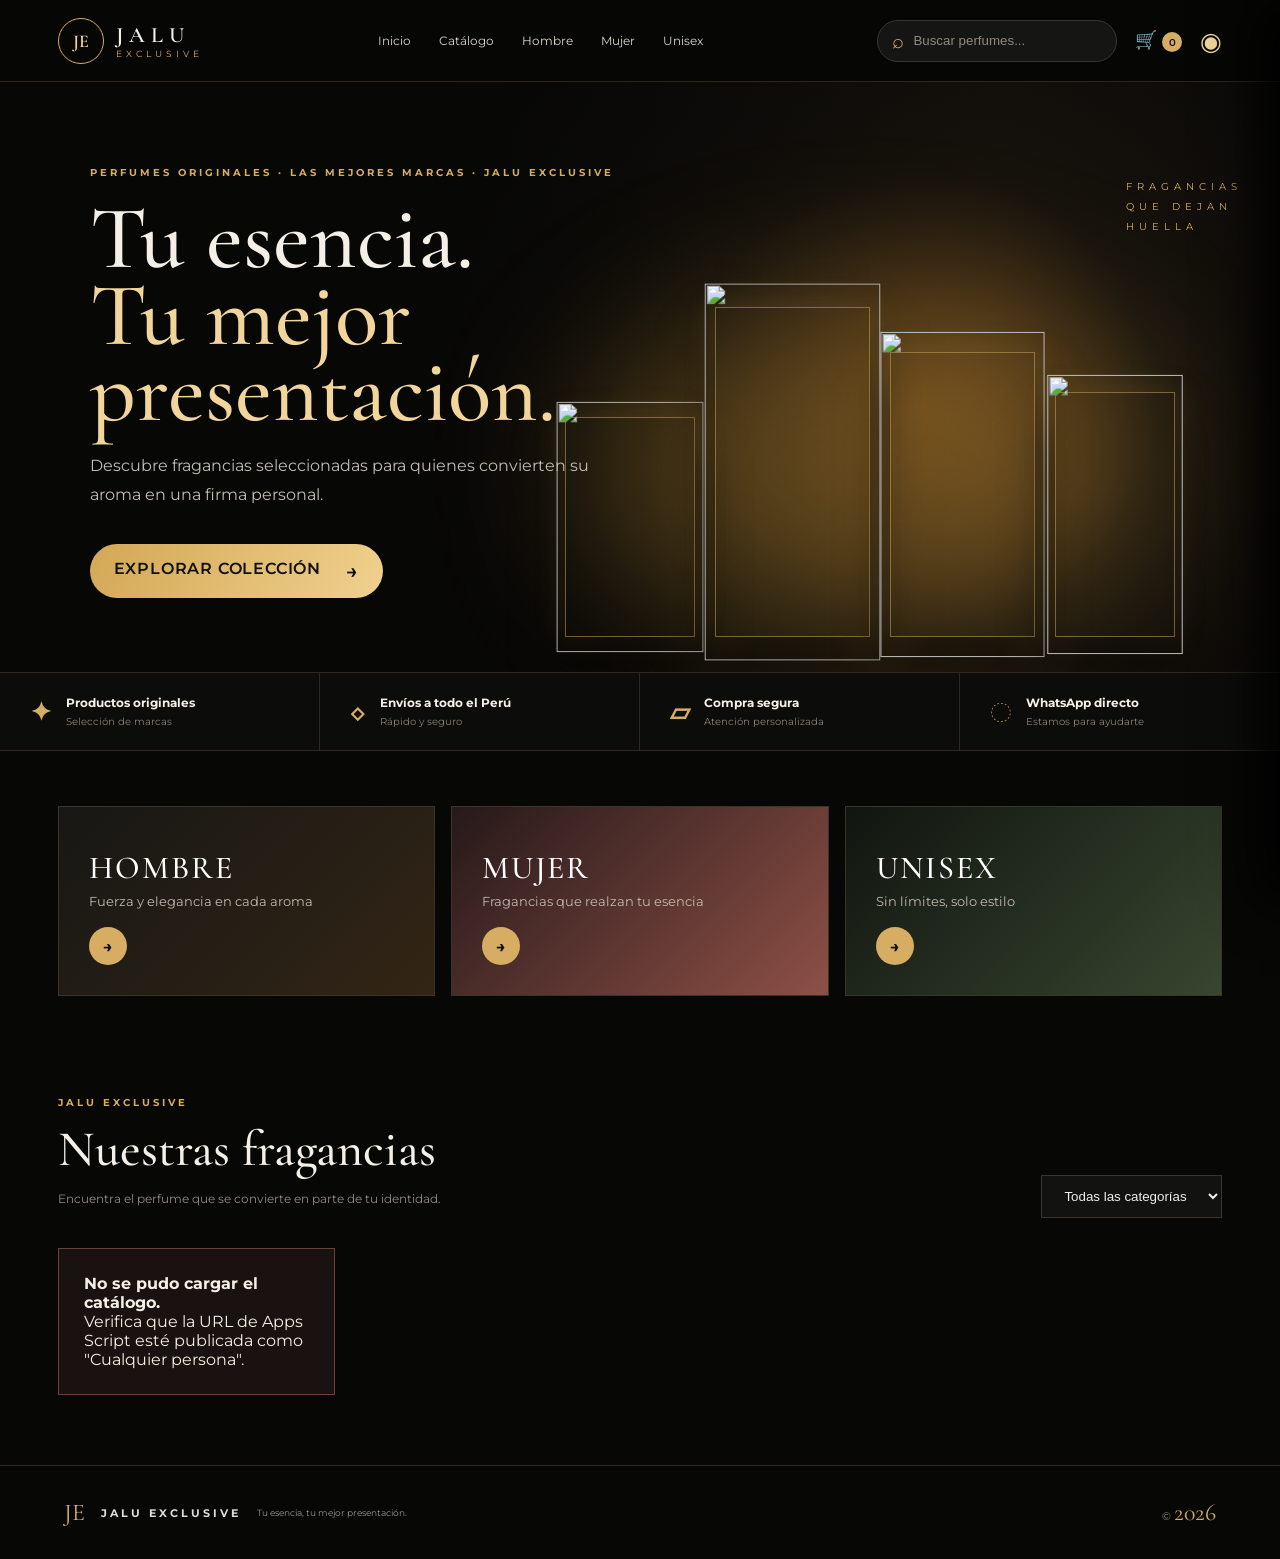
==== index.html @ 0804295c "Update index.html" ====
<!doctype html>
<html lang="es">
<head>
<meta charset="utf-8">
<meta name="viewport" content="width=device-width,initial-scale=1">
<title>Jalu Exclusive | Perfumería de lujo</title>
<meta name="description" content="Jalu Exclusive — perfumes que dejan huella.">
<link rel="stylesheet" href="styles.css">
</head>
<body>
<header class="header">
  <a class="brand" href="#inicio" aria-label="Jalu Exclusive">
    <span class="brand-mark">JE</span>
    <span><strong>JALU</strong><small>EXCLUSIVE</small></span>
  </a>
  <nav class="main-nav">
    <a href="#inicio">Inicio</a><a href="#catalogo">Catálogo</a><a href="#catalogo" data-category="Hombre">Hombre</a><a href="#catalogo" data-category="Mujer">Mujer</a><a href="#catalogo" data-category="Unisex">Unisex</a>
  </nav>
  <div class="header-actions"><label class="search"><span>⌕</span><input id="search" placeholder="Buscar perfumes..."></label><button id="cartBtn" class="cart-btn" aria-label="Abrir carrito">🛒 <span id="cartCount">0</span></button><a class="wa-top" href="https://wa.me/51981483744" target="_blank" rel="noopener" aria-label="WhatsApp">◉</a></div>
</header>
<main>
<section id="inicio" class="hero">
  <div class="hero-content"><p class="eyebrow">PERFUMES ORIGINALES · LAS MEJORES MARCAS · JALU EXCLUSIVE</p><h1>Tu esencia.<br><em>Tu mejor presentación.</em></h1><p>Descubre fragancias seleccionadas para quienes convierten su aroma en una firma personal.</p><a class="primary hero-btn" href="#catalogo">EXPLORAR COLECCIÓN <span>→</span></a></div>
 <div class="hero-bottles" aria-hidden="true">
  <div class="glow"></div>

  <div class="hero-bottle b1">
   <img src="https://drive.google.com/thumbnail?id=1tSJeYd9FZPKiZ7Y44vAEthl3GRwGJTpJ&sz=w1000" alt="">
  </div>

  <div class="hero-bottle b2">
   <img src="https://drive.google.com/thumbnail?id=1YDrZAazwnHYqJnpmlpkjZ3Gcb2_zN5by&sz=w1000" alt="">
  </div>

  <div class="hero-bottle b3">
   <img src="https://drive.google.com/thumbnail?id=15f9h5Xqjk-yhcuMRAlB5hpNCkE5aC49f&sz=w1000" alt="">
  </div>

  <div class="hero-bottle b4">
    <img src="https://drive.google.com/thumbnail?id=1VBZ7KheGsF1vGP9e9KuFAAhuQA8utKuB&sz=w1000" alt="">
  </div>
</div>
  <div class="hero-note">FRAGANCIAS<br>QUE DEJAN<br>HUELLA</div>
</section>
<section class="trust"><div><strong>✦</strong><span><b>Productos originales</b><small>Selección de marcas</small></span></div><div><strong>◇</strong><span><b>Envíos a todo el Perú</b><small>Rápido y seguro</small></span></div><div><strong>▱</strong><span><b>Compra segura</b><small>Atención personalizada</small></span></div><div><strong>◌</strong><span><b>WhatsApp directo</b><small>Estamos para ayudarte</small></span></div></section>
<section class="categories"><a href="#catalogo" data-category="Hombre" class="cat cat-men"><span>HOMBRE</span><small>Fuerza y elegancia en cada aroma</small><b>→</b></a><a href="#catalogo" data-category="Mujer" class="cat cat-women"><span>MUJER</span><small>Fragancias que realzan tu esencia</small><b>→</b></a><a href="#catalogo" data-category="Unisex" class="cat cat-unisex"><span>UNISEX</span><small>Sin límites, solo estilo</small><b>→</b></a></section>
<section id="catalogo" class="catalog"><div class="section-head"><div><p class="eyebrow">JALU EXCLUSIVE</p><h2>Nuestras fragancias</h2><p>Encuentra el perfume que se convierte en parte de tu identidad.</p></div><div class="filters"><select id="category"><option value="">Todas las categorías</option><option>Hombre</option><option>Mujer</option><option>Unisex</option></select></div></div><div id="products" class="products"><p>Cargando productos...</p></div></section>
</main>
<aside id="cart" class="drawer"><div class="drawer-head"><div><p class="eyebrow">JALU EXCLUSIVE</p><h2>Tu selección</h2></div><button id="closeCart">✕</button></div><div id="cartItems"></div><div class="cart-bottom"><div class="total"><span>Total</span><strong id="cartTotal">S/ 0.00</strong></div><button id="continue" class="primary full">Continuar con el pedido</button><button id="keepShopping" class="secondary full">Seguir comprando</button></div></aside><div id="overlay" class="overlay"></div>
<div id="checkoutModal" class="modal"><div class="modal-card"><button id="closeModal" class="modal-close">✕</button><p class="eyebrow">CHECKOUT PRIVADO</p><h2>Completa tu pedido</h2><p class="modal-intro">Déjanos tus datos y coordinaremos contigo por WhatsApp.</p><form id="orderForm"><input id="customerName" required placeholder="Nombre completo"><input id="customerPhone" required placeholder="Teléfono / WhatsApp"><input id="customerDistrict" required placeholder="Distrito"><input id="customerAddress" placeholder="Dirección de entrega"><select id="payment"><option>Por confirmar</option><option>Yape</option><option>Plin</option><option>Transferencia</option><option>Contra entrega</option></select><textarea id="notes" placeholder="Observaciones"></textarea><div class="contact-options"><button type="button" class="wa" data-wa="1">WhatsApp 1</button><button type="button" class="wa" data-wa="2">WhatsApp 2</button><button type="submit" class="form-send">Registrar pedido</button></div><p id="formMsg" class="hint"></p></form></div></div>
<footer><span>JE</span><b>JALU EXCLUSIVE</b><small>Tu esencia, tu mejor presentación.</small><span>© <span id="year"></span></span></footer>
<script src="config.js"></script><script src="app.js"></script>
</body></html>
---- styles.css ----
@import url('https://fonts.googleapis.com/css2?family=Cormorant+Garamond:wght@400;500;600;700&family=Montserrat:wght@400;500;600;700&display=swap');
:root{--black:#070706;--black2:#10100e;--gold:#d6ad62;--gold2:#f1d59a;--cream:#f5f0e7;--muted:#aaa49a;--line:#292721;--green:#25d366}*{box-sizing:border-box}html{scroll-behavior:smooth}body{margin:0;background:var(--black);color:var(--cream);font-family:Montserrat,Arial,sans-serif}.header{height:82px;padding:0 4.5%;display:flex;align-items:center;justify-content:space-between;border-bottom:1px solid #2a251d;position:sticky;top:0;background:rgba(7,7,6,.94);backdrop-filter:blur(14px);z-index:50}.brand{display:flex;align-items:center;gap:12px;color:var(--cream);text-decoration:none}.brand-mark{width:46px;height:46px;border:1px solid var(--gold);border-radius:50%;display:grid;place-items:center;color:var(--gold2);font:600 18px 'Cormorant Garamond',serif}.brand strong{display:block;letter-spacing:6px;font:600 22px 'Cormorant Garamond',serif}.brand small{display:block;letter-spacing:4px;color:var(--gold);font-size:9px;text-align:center}.main-nav{display:flex;gap:28px}.main-nav a{color:#ddd6cb;text-decoration:none;font-size:12px}.main-nav a:hover{color:var(--gold2)}.header-actions{display:flex;align-items:center;gap:12px}.search{display:flex;align-items:center;gap:7px;width:240px;border:1px solid #39352f;border-radius:25px;padding:8px 14px;background:#151513}.search span{font-size:20px;color:var(--gold)}.search input{background:none;border:0;outline:0;color:#fff;width:100%}.search input::placeholder{color:#8d8981}.cart-btn,.primary,.secondary,.add,.contact-options button{border:0;cursor:pointer;font-family:inherit;font-weight:600}.cart-btn{background:transparent;color:var(--cream);font-size:18px}.cart-btn span{display:inline-grid;place-items:center;background:var(--gold);color:#111;border-radius:50%;min-width:20px;height:20px;font-size:10px}.wa-top{color:var(--gold2);font-size:25px;text-decoration:none}.hero{min-height:590px;position:relative;overflow:hidden;display:flex;align-items:center;padding:70px 7%;background:radial-gradient(circle at 72% 55%,#5a3b18 0,#17130d 24%,#070706 58%)}.hero:after{content:"";position:absolute;inset:0;background:linear-gradient(90deg,rgba(7,7,6,.98) 0%,rgba(7,7,6,.76) 42%,rgba(7,7,6,.05) 78%);pointer-events:none}.hero-content{position:relative;z-index:3;max-width:560px}.eyebrow{font-size:10px;letter-spacing:3px;color:var(--gold);font-weight:700}.hero h1{font:500 clamp(54px,7vw,92px)/.85 'Cormorant Garamond',serif;margin:22px 0}.hero h1 em{color:var(--gold2);font-style:normal}.hero-content>p:not(.eyebrow){color:#c4beb4;line-height:1.8;max-width:500px}.primary{background:linear-gradient(120deg,#d3a755,#f0d18e);color:#111;padding:15px 24px;border-radius:28px;display:inline-flex;gap:25px;text-decoration:none;letter-spacing:.8px}.hero-btn{margin-top:18px}.hero-btn span{font-size:20px}.hero-bottles{position:absolute;z-index:2;right:4%;bottom:35px;width:56%;height:82%;display:flex;align-items:flex-end;justify-content:center;gap:20px}.glow{position:absolute;width:80%;height:70%;background:#d19b3a55;filter:blur(75px);border-radius:50%}.hero-bottle{position:relative;display:flex;flex-direction:column;align-items:center;justify-content:center;color:#e9d7ae;text-align:center;border:1px solid #c8a35b88;box-shadow:0 30px 50px #0009,0 0 30px #d6ad6230}.hero-bottle i{position:absolute;top:-35px;width:30px;height:40px;border:1px solid #b99b65;background:#090909}.hero-bottle b{font:600 18px 'Cormorant Garamond',serif;letter-spacing:1px}.hero-bottle small{margin-top:8px}
.b1{
  width:130px;
  height:220px;
}

.b2{
  width:155px;
  height:330px;
}

.b3{
  width:145px;
  height:285px;
}

.b4{
  width:120px;
  height:245px;
}.hero-note{position:absolute;right:3%;top:95px;z-index:3;color:var(--gold);letter-spacing:5px;font-size:10px;line-height:2}.trust{display:grid;grid-template-columns:repeat(4,1fr);border-top:1px solid #2c271f;border-bottom:1px solid #2c271f;background:#0c0c0a}.trust>div{padding:22px 30px;display:flex;gap:14px;align-items:center;border-right:1px solid #2c271f}.trust>div:last-child{border-right:0}.trust strong{color:var(--gold);font-size:26px}.trust b,.trust small{display:block}.trust b{font-size:12px}.trust small{font-size:10px;color:#888278;margin-top:5px}.categories{padding:55px 4.5% 20px;display:grid;grid-template-columns:repeat(3,1fr);gap:16px}.cat{min-height:190px;padding:30px;text-decoration:none;color:#fff;border:1px solid #3a342a;display:flex;flex-direction:column;justify-content:end;position:relative;overflow:hidden}.cat:before{content:"";position:absolute;inset:0;background:linear-gradient(135deg,#171715,#332515)}.cat>*{position:relative}.cat span{font:500 32px 'Cormorant Garamond',serif;letter-spacing:2px}.cat small{max-width:250px;color:#c1b9ad;margin:6px 0 18px}.cat b{width:38px;height:38px;border-radius:50%;display:grid;place-items:center;background:var(--gold);color:#111}.cat-women:before{background:linear-gradient(135deg,#26191a,#8d5046)}.cat-unisex:before{background:linear-gradient(135deg,#111510,#38452f)}.catalog{padding:70px 4.5%}.section-head{display:flex;justify-content:space-between;align-items:end;margin-bottom:30px}.section-head h2{font:500 50px 'Cormorant Garamond',serif;margin:7px 0}.section-head p:not(.eyebrow){color:#918b82;font-size:12px}.filters select{background:#121210;color:#eee;border:1px solid #3a352c;padding:12px 18px}.products{display:grid;grid-template-columns:repeat(4,1fr);gap:18px}.product{background:#10100e;border:1px solid #302b23;transition:.25s;overflow:hidden}.product:hover{transform:translateY(-5px);border-color:#8f6d38}.product-img{height:310px;display:grid;place-items:center;overflow:hidden;background:radial-gradient(circle,#3a2a17,#151513 55%,#0c0c0a)}.product-img img{width:100%;height:100%;object-fit:contain;display:block}}.bottle{width:100px;height:175px;border-radius:12px 12px 22px 22px;background:linear-gradient(90deg,#101820,#26445b,#101820);box-shadow:0 25px 35px #000}.bottle span{color:#d6ad62;margin:auto;display:block;text-align:center;padding-top:75px;font-family:'Cormorant Garamond'}.product-info{padding:20px}.product-info small{color:var(--gold);letter-spacing:1px}.product-info h3{font:500 26px 'Cormorant Garamond',serif;margin:8px 0}.product-info p{font-size:11px;color:#88837b;min-height:32px;line-height:1.5}.price{font-size:18px;font-weight:700;margin:15px 0}.stock{font-size:10px;color:#8d887f;margin-bottom:12px}.add{width:100%;padding:13px;background:transparent;border:1px solid #78603a;color:var(--gold2);text-transform:uppercase;letter-spacing:1px}.add:hover{background:var(--gold);color:#111}.add:disabled{opacity:.4}.drawer{position:fixed;right:-440px;top:0;width:min(440px,100%);height:100vh;background:#0e0e0c;z-index:60;transition:.3s;box-shadow:-20px 0 50px #000;display:flex;flex-direction:column;border-left:1px solid #3a3020}.drawer.open{right:0}.drawer-head{padding:28px;border-bottom:1px solid #2d2821;display:flex;justify-content:space-between}.drawer-head h2{font:500 34px 'Cormorant Garamond',serif;margin:0}.drawer-head button,.modal-close{border:0;background:none;color:#ddd;cursor:pointer;font-size:20px}.cart-row{padding:18px 22px;border-bottom:1px solid #26231e;display:flex;justify-content:space-between}.cart-row h4{font:500 20px 'Cormorant Garamond',serif;margin:0}.cart-row small,.empty,.hint{color:#8d887f}.qty{display:flex;gap:7px;align-items:center}.qty button{border:1px solid #40382d;background:#171612;color:#ddd;width:28px;height:28px}.remove{border:0;background:none;color:#c08073;cursor:pointer}.cart-bottom{margin-top:auto;padding:22px;border-top:1px solid #2d2821}.total{display:flex;justify-content:space-between;font-size:19px}.full{width:100%;margin-top:9px;text-align:center}.secondary{padding:13px;background:#1a1916;color:#ddd;border:1px solid #39342c}.overlay{display:none;position:fixed;inset:0;background:#000b;z-index:55}.overlay.show{display:block}.modal{display:none;position:fixed;inset:0;background:#000c;z-index:80;place-items:center;padding:20px}.modal.show{display:grid}.modal-card{background:#11110f;border:1px solid #54432b;padding:34px;width:min(570px,100%);position:relative}.modal-card h2{font:500 38px 'Cormorant Garamond',serif;margin:8px 0}.modal-intro{color:#8f8980;font-size:12px}.modal-card form{display:grid;gap:10px}.modal-card input,.modal-card select,.modal-card textarea{padding:13px;background:#181714;border:1px solid #39342c;color:#eee;font:inherit}.modal-card textarea{min-height:90px}.contact-options{display:grid;grid-template-columns:1fr 1fr 1.3fr;gap:7px}.contact-options button{padding:12px}.wa{background:var(--green);color:#fff}.form-send{background:var(--gold);color:#111}.modal-close{position:absolute;right:15px;top:15px}.error-box{padding:25px;border:1px solid #6a4138;background:#191210}footer{padding:32px 5%;border-top:1px solid #2d2821;display:flex;align-items:center;gap:16px;color:#9a948a;font-size:11px}footer span:first-child{color:var(--gold);font-family:'Cormorant Garamond';font-size:24px}footer b{color:#ddd;letter-spacing:3px}footer small{margin-right:auto}@media(max-width:1050px){.main-nav{display:none}.products{grid-template-columns:repeat(2,1fr)}.hero-bottles{opacity:.65;width:70%}.trust{grid-template-columns:repeat(2,1fr)}}@media(max-width:650px){.header{height:auto;min-height:74px;gap:8px}.search{display:none}.hero{min-height:620px;padding:50px 7%}.hero-bottles{right:-30%;width:85%;opacity:.35}.hero-note{display:none}.hero h1{font-size:60px}.categories,.products{grid-template-columns:1fr}.trust{grid-template-columns:1fr}.trust>div{border-right:0;border-bottom:1px solid #2c271f}.section-head{display:block}.filters{margin-top:18px}.contact-options{grid-template-columns:1fr}.brand strong{font-size:18px}.brand-mark{width:40px;height:40px}}
.hero-bottle img{
  width:100%;
  height:100%;
  object-fit:contain;
  display:block;
  position:absolute;
  inset:0;
  transform:scale(1.15);
}
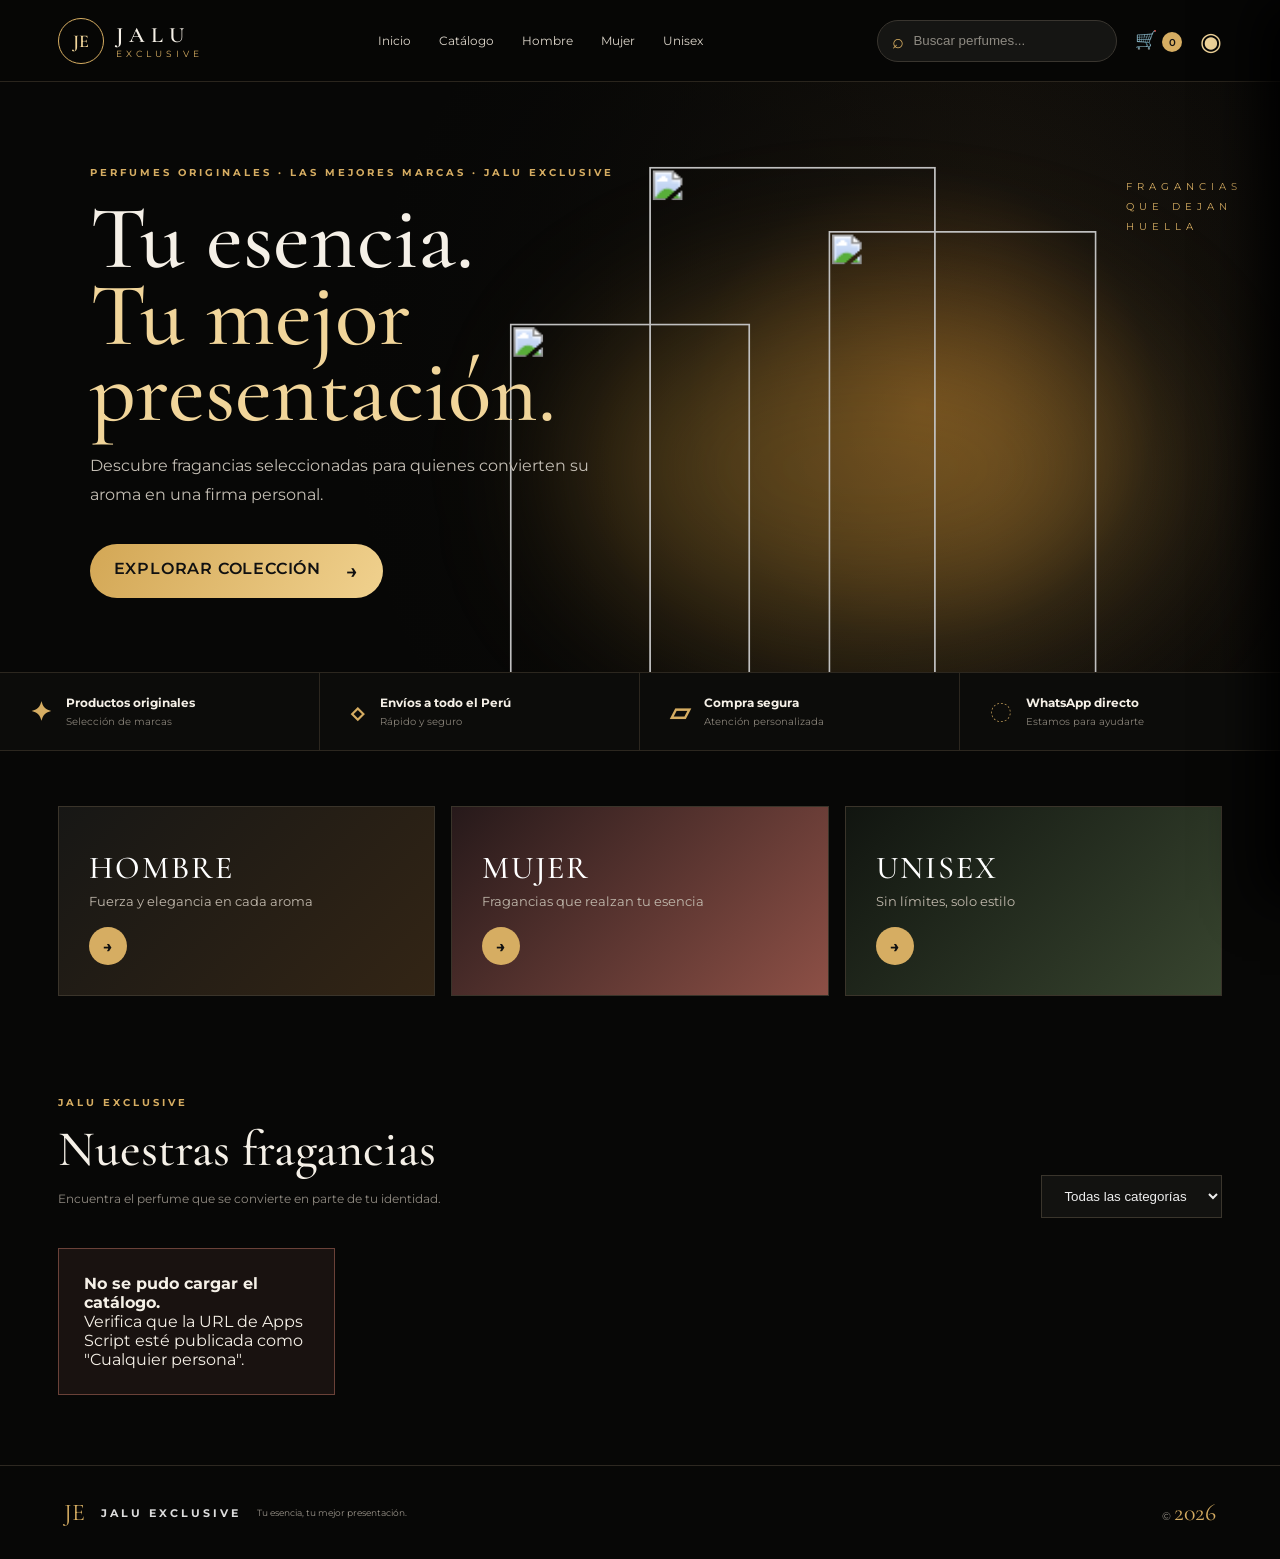
==== commit aafa5309: "Update index.html" ====
--- a/index.html
+++ b/index.html
@@ -29,15 +29,15 @@
   </div>
 
   <div class="hero-bottle b2">
-   <img src="https://drive.google.com/thumbnail?id=1YDrZAazwnHYqJnpmlpkjZ3Gcb2_zN5by&sz=w1000" alt="">
+   <img src="https://drive.google.com/thumbnail?id=13yS6WZ0_Nup6oVd8WEtryvhLK6bWvO9I&sz=w1000" alt="">
   </div>
 
   <div class="hero-bottle b3">
-   <img src="https://drive.google.com/thumbnail?id=15f9h5Xqjk-yhcuMRAlB5hpNCkE5aC49f&sz=w1000" alt="">
+   <img src="https://drive.google.com/thumbnail?id=1abdTwsBV-q3EWAarokaBhKvQ8tx7X6ge&sz=w1000" alt="">
   </div>
 
   <div class="hero-bottle b4">
-    <img src="https://drive.google.com/thumbnail?id=1VBZ7KheGsF1vGP9e9KuFAAhuQA8utKuB&sz=w1000" alt="">
+    
   </div>
 </div>
   <div class="hero-note">FRAGANCIAS<br>QUE DEJAN<br>HUELLA</div>
--- a/styles.css
+++ b/styles.css
@@ -1,5 +1,5 @@
 @import url('https://fonts.googleapis.com/css2?family=Cormorant+Garamond:wght@400;500;600;700&family=Montserrat:wght@400;500;600;700&display=swap');
-:root{--black:#070706;--black2:#10100e;--gold:#d6ad62;--gold2:#f1d59a;--cream:#f5f0e7;--muted:#aaa49a;--line:#292721;--green:#25d366}*{box-sizing:border-box}html{scroll-behavior:smooth}body{margin:0;background:var(--black);color:var(--cream);font-family:Montserrat,Arial,sans-serif}.header{height:82px;padding:0 4.5%;display:flex;align-items:center;justify-content:space-between;border-bottom:1px solid #2a251d;position:sticky;top:0;background:rgba(7,7,6,.94);backdrop-filter:blur(14px);z-index:50}.brand{display:flex;align-items:center;gap:12px;color:var(--cream);text-decoration:none}.brand-mark{width:46px;height:46px;border:1px solid var(--gold);border-radius:50%;display:grid;place-items:center;color:var(--gold2);font:600 18px 'Cormorant Garamond',serif}.brand strong{display:block;letter-spacing:6px;font:600 22px 'Cormorant Garamond',serif}.brand small{display:block;letter-spacing:4px;color:var(--gold);font-size:9px;text-align:center}.main-nav{display:flex;gap:28px}.main-nav a{color:#ddd6cb;text-decoration:none;font-size:12px}.main-nav a:hover{color:var(--gold2)}.header-actions{display:flex;align-items:center;gap:12px}.search{display:flex;align-items:center;gap:7px;width:240px;border:1px solid #39352f;border-radius:25px;padding:8px 14px;background:#151513}.search span{font-size:20px;color:var(--gold)}.search input{background:none;border:0;outline:0;color:#fff;width:100%}.search input::placeholder{color:#8d8981}.cart-btn,.primary,.secondary,.add,.contact-options button{border:0;cursor:pointer;font-family:inherit;font-weight:600}.cart-btn{background:transparent;color:var(--cream);font-size:18px}.cart-btn span{display:inline-grid;place-items:center;background:var(--gold);color:#111;border-radius:50%;min-width:20px;height:20px;font-size:10px}.wa-top{color:var(--gold2);font-size:25px;text-decoration:none}.hero{min-height:590px;position:relative;overflow:hidden;display:flex;align-items:center;padding:70px 7%;background:radial-gradient(circle at 72% 55%,#5a3b18 0,#17130d 24%,#070706 58%)}.hero:after{content:"";position:absolute;inset:0;background:linear-gradient(90deg,rgba(7,7,6,.98) 0%,rgba(7,7,6,.76) 42%,rgba(7,7,6,.05) 78%);pointer-events:none}.hero-content{position:relative;z-index:3;max-width:560px}.eyebrow{font-size:10px;letter-spacing:3px;color:var(--gold);font-weight:700}.hero h1{font:500 clamp(54px,7vw,92px)/.85 'Cormorant Garamond',serif;margin:22px 0}.hero h1 em{color:var(--gold2);font-style:normal}.hero-content>p:not(.eyebrow){color:#c4beb4;line-height:1.8;max-width:500px}.primary{background:linear-gradient(120deg,#d3a755,#f0d18e);color:#111;padding:15px 24px;border-radius:28px;display:inline-flex;gap:25px;text-decoration:none;letter-spacing:.8px}.hero-btn{margin-top:18px}.hero-btn span{font-size:20px}.hero-bottles{position:absolute;z-index:2;right:4%;bottom:35px;width:56%;height:82%;display:flex;align-items:flex-end;justify-content:center;gap:20px}.glow{position:absolute;width:80%;height:70%;background:#d19b3a55;filter:blur(75px);border-radius:50%}.hero-bottle{position:relative;display:flex;flex-direction:column;align-items:center;justify-content:center;color:#e9d7ae;text-align:center;border:1px solid #c8a35b88;box-shadow:0 30px 50px #0009,0 0 30px #d6ad6230}.hero-bottle i{position:absolute;top:-35px;width:30px;height:40px;border:1px solid #b99b65;background:#090909}.hero-bottle b{font:600 18px 'Cormorant Garamond',serif;letter-spacing:1px}.hero-bottle small{margin-top:8px}
+:root{--black:#070706;--black2:#10100e;--gold:#d6ad62;--gold2:#f1d59a;--cream:#f5f0e7;--muted:#aaa49a;--line:#292721;--green:#25d366}*{box-sizing:border-box}html{scroll-behavior:smooth}body{margin:0;background:var(--black);color:var(--cream);font-family:Montserrat,Arial,sans-serif}.header{height:82px;padding:0 4.5%;display:flex;align-items:center;justify-content:space-between;border-bottom:1px solid #2a251d;position:sticky;top:0;background:rgba(7,7,6,.94);backdrop-filter:blur(14px);z-index:50}.brand{display:flex;align-items:center;gap:12px;color:var(--cream);text-decoration:none}.brand-mark{width:46px;height:46px;border:1px solid var(--gold);border-radius:50%;display:grid;place-items:center;color:var(--gold2);font:600 18px 'Cormorant Garamond',serif}.brand strong{display:block;letter-spacing:6px;font:600 22px 'Cormorant Garamond',serif}.brand small{display:block;letter-spacing:4px;color:var(--gold);font-size:9px;text-align:center}.main-nav{display:flex;gap:28px}.main-nav a{color:#ddd6cb;text-decoration:none;font-size:12px}.main-nav a:hover{color:var(--gold2)}.header-actions{display:flex;align-items:center;gap:12px}.search{display:flex;align-items:center;gap:7px;width:240px;border:1px solid #39352f;border-radius:25px;padding:8px 14px;background:#151513}.search span{font-size:20px;color:var(--gold)}.search input{background:none;border:0;outline:0;color:#fff;width:100%}.search input::placeholder{color:#8d8981}.cart-btn,.primary,.secondary,.add,.contact-options button{border:0;cursor:pointer;font-family:inherit;font-weight:600}.cart-btn{background:transparent;color:var(--cream);font-size:18px}.cart-btn span{display:inline-grid;place-items:center;background:var(--gold);color:#111;border-radius:50%;min-width:20px;height:20px;font-size:10px}.wa-top{color:var(--gold2);font-size:25px;text-decoration:none}.hero{min-height:590px;position:relative;overflow:hidden;display:flex;align-items:center;padding:70px 7%;background:radial-gradient(circle at 72% 55%,#5a3b18 0,#17130d 24%,#070706 58%)}.hero:after{content:"";position:absolute;inset:0;background:linear-gradient(90deg,rgba(7,7,6,.98) 0%,rgba(7,7,6,.76) 42%,rgba(7,7,6,.05) 78%);pointer-events:none}.hero-content{position:relative;z-index:3;max-width:560px}.eyebrow{font-size:10px;letter-spacing:3px;color:var(--gold);font-weight:700}.hero h1{font:500 clamp(54px,7vw,92px)/.85 'Cormorant Garamond',serif;margin:22px 0}.hero h1 em{color:var(--gold2);font-style:normal}.hero-content>p:not(.eyebrow){color:#c4beb4;line-height:1.8;max-width:500px}.primary{background:linear-gradient(120deg,#d3a755,#f0d18e);color:#111;padding:15px 24px;border-radius:28px;display:inline-flex;gap:25px;text-decoration:none;letter-spacing:.8px}.hero-btn{margin-top:18px}.hero-btn span{font-size:20px}.hero-bottles{position:absolute;z-index:2;right:4%;bottom:35px;width:56%;height:82%;display:flex;align-items:flex-end;justify-content:center;gap:20px}.glow{position:absolute;width:80%;height:70%;background:#d19b3a55;filter:blur(75px);border-radius:50%}.hero-bottle{position:relative;display:flex;flex-direction:column;align-items:center;justify-content:center;color:#e9d7ae;text-align:center;}.hero-bottle i{position:absolute;top:-35px;width:30px;height:40px;border:1px solid #b99b65;background:#090909}.hero-bottle b{font:600 18px 'Cormorant Garamond',serif;letter-spacing:1px}.hero-bottle small{margin-top:8px}
 .b1{
   width:130px;
   height:220px;
@@ -26,5 +26,5 @@
   display:block;
   position:absolute;
   inset:0;
-  transform:scale(1.15);
+  transform:scale(1.85);
 }
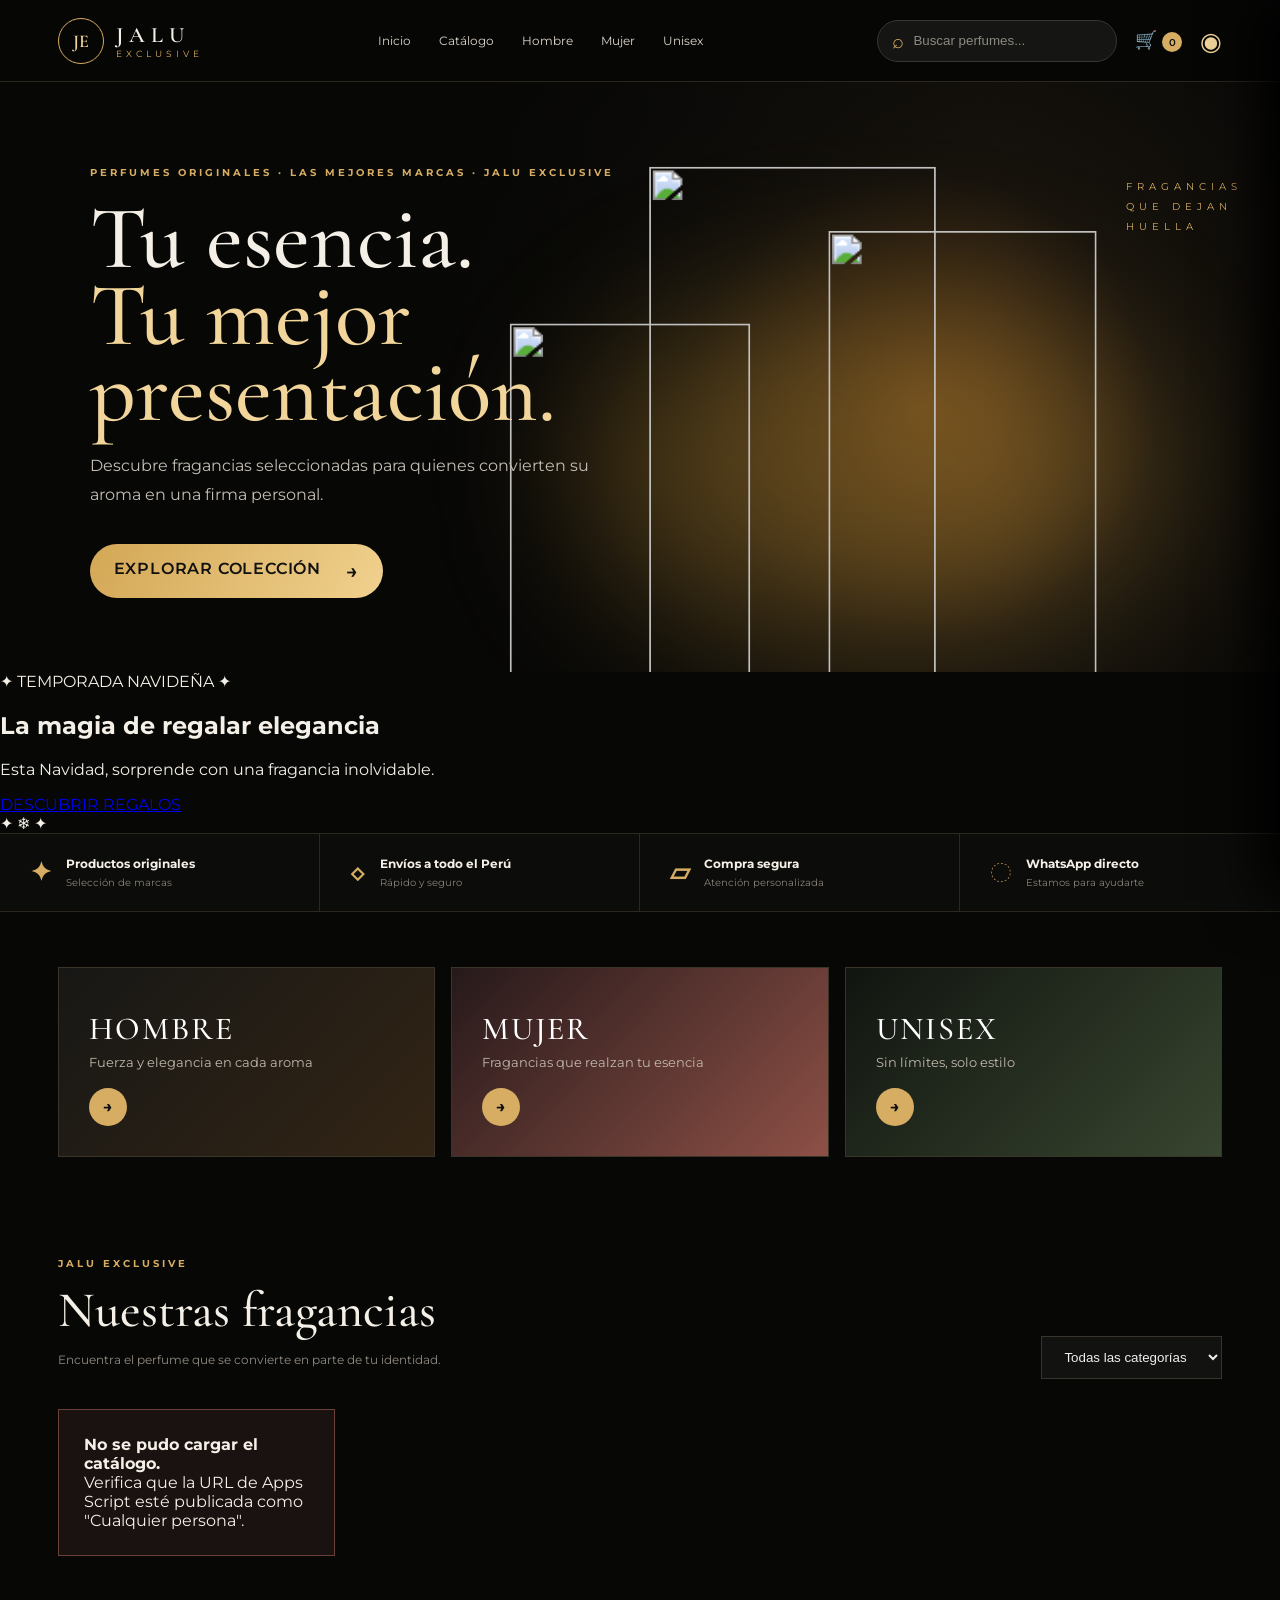
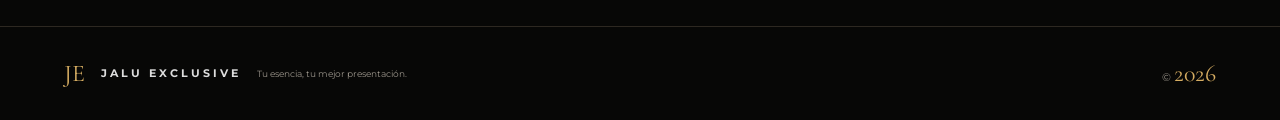
==== commit 897ad251: "Update index.html" ====
--- a/index.html
+++ b/index.html
@@ -42,6 +42,16 @@
 </div>
   <div class="hero-note">FRAGANCIAS<br>QUE DEJAN<br>HUELLA</div>
 </section>
+  <!-- BANNER NAVIDEÑO JALU EXCLUSIVE -->
+<section class="christmas-banner">
+  <div class="christmas-content">
+    <span>✦ TEMPORADA NAVIDEÑA ✦</span>
+    <h2>La magia de regalar elegancia</h2>
+    <p>Esta Navidad, sorprende con una fragancia inolvidable.</p>
+    <a href="#catalogo">DESCUBRIR REGALOS</a>
+  </div>
+  <div class="christmas-decoration">✦ ❄ ✦</div>
+</section>
 <section class="trust"><div><strong>✦</strong><span><b>Productos originales</b><small>Selección de marcas</small></span></div><div><strong>◇</strong><span><b>Envíos a todo el Perú</b><small>Rápido y seguro</small></span></div><div><strong>▱</strong><span><b>Compra segura</b><small>Atención personalizada</small></span></div><div><strong>◌</strong><span><b>WhatsApp directo</b><small>Estamos para ayudarte</small></span></div></section>
 <section class="categories"><a href="#catalogo" data-category="Hombre" class="cat cat-men"><span>HOMBRE</span><small>Fuerza y elegancia en cada aroma</small><b>→</b></a><a href="#catalogo" data-category="Mujer" class="cat cat-women"><span>MUJER</span><small>Fragancias que realzan tu esencia</small><b>→</b></a><a href="#catalogo" data-category="Unisex" class="cat cat-unisex"><span>UNISEX</span><small>Sin límites, solo estilo</small><b>→</b></a></section>
 <section id="catalogo" class="catalog"><div class="section-head"><div><p class="eyebrow">JALU EXCLUSIVE</p><h2>Nuestras fragancias</h2><p>Encuentra el perfume que se convierte en parte de tu identidad.</p></div><div class="filters"><select id="category"><option value="">Todas las categorías</option><option>Hombre</option><option>Mujer</option><option>Unisex</option></select></div></div><div id="products" class="products"><p>Cargando productos...</p></div></section>
--- a/styles.css
+++ b/styles.css
@@ -18,7 +18,11 @@
 .b4{
   width:120px;
   height:245px;
-}.hero-note{position:absolute;right:3%;top:95px;z-index:3;color:var(--gold);letter-spacing:5px;font-size:10px;line-height:2}.trust{display:grid;grid-template-columns:repeat(4,1fr);border-top:1px solid #2c271f;border-bottom:1px solid #2c271f;background:#0c0c0a}.trust>div{padding:22px 30px;display:flex;gap:14px;align-items:center;border-right:1px solid #2c271f}.trust>div:last-child{border-right:0}.trust strong{color:var(--gold);font-size:26px}.trust b,.trust small{display:block}.trust b{font-size:12px}.trust small{font-size:10px;color:#888278;margin-top:5px}.categories{padding:55px 4.5% 20px;display:grid;grid-template-columns:repeat(3,1fr);gap:16px}.cat{min-height:190px;padding:30px;text-decoration:none;color:#fff;border:1px solid #3a342a;display:flex;flex-direction:column;justify-content:end;position:relative;overflow:hidden}.cat:before{content:"";position:absolute;inset:0;background:linear-gradient(135deg,#171715,#332515)}.cat>*{position:relative}.cat span{font:500 32px 'Cormorant Garamond',serif;letter-spacing:2px}.cat small{max-width:250px;color:#c1b9ad;margin:6px 0 18px}.cat b{width:38px;height:38px;border-radius:50%;display:grid;place-items:center;background:var(--gold);color:#111}.cat-women:before{background:linear-gradient(135deg,#26191a,#8d5046)}.cat-unisex:before{background:linear-gradient(135deg,#111510,#38452f)}.catalog{padding:70px 4.5%}.section-head{display:flex;justify-content:space-between;align-items:end;margin-bottom:30px}.section-head h2{font:500 50px 'Cormorant Garamond',serif;margin:7px 0}.section-head p:not(.eyebrow){color:#918b82;font-size:12px}.filters select{background:#121210;color:#eee;border:1px solid #3a352c;padding:12px 18px}.products{display:grid;grid-template-columns:repeat(4,1fr);gap:18px}.product{background:#10100e;border:1px solid #302b23;transition:.25s;overflow:hidden}.product:hover{transform:translateY(-5px);border-color:#8f6d38}.product-img{height:310px;display:grid;place-items:center;overflow:hidden;background:radial-gradient(circle,#3a2a17,#151513 55%,#0c0c0a)}.product-img img{width:100%;height:100%;object-fit:contain;display:block}}.bottle{width:100px;height:175px;border-radius:12px 12px 22px 22px;background:linear-gradient(90deg,#101820,#26445b,#101820);box-shadow:0 25px 35px #000}.bottle span{color:#d6ad62;margin:auto;display:block;text-align:center;padding-top:75px;font-family:'Cormorant Garamond'}.product-info{padding:20px}.product-info small{color:var(--gold);letter-spacing:1px}.product-info h3{font:500 26px 'Cormorant Garamond',serif;margin:8px 0}.product-info p{font-size:11px;color:#88837b;min-height:32px;line-height:1.5}.price{font-size:18px;font-weight:700;margin:15px 0}.stock{font-size:10px;color:#8d887f;margin-bottom:12px}.add{width:100%;padding:13px;background:transparent;border:1px solid #78603a;color:var(--gold2);text-transform:uppercase;letter-spacing:1px}.add:hover{background:var(--gold);color:#111}.add:disabled{opacity:.4}.drawer{position:fixed;right:-440px;top:0;width:min(440px,100%);height:100vh;background:#0e0e0c;z-index:60;transition:.3s;box-shadow:-20px 0 50px #000;display:flex;flex-direction:column;border-left:1px solid #3a3020}.drawer.open{right:0}.drawer-head{padding:28px;border-bottom:1px solid #2d2821;display:flex;justify-content:space-between}.drawer-head h2{font:500 34px 'Cormorant Garamond',serif;margin:0}.drawer-head button,.modal-close{border:0;background:none;color:#ddd;cursor:pointer;font-size:20px}.cart-row{padding:18px 22px;border-bottom:1px solid #26231e;display:flex;justify-content:space-between}.cart-row h4{font:500 20px 'Cormorant Garamond',serif;margin:0}.cart-row small,.empty,.hint{color:#8d887f}.qty{display:flex;gap:7px;align-items:center}.qty button{border:1px solid #40382d;background:#171612;color:#ddd;width:28px;height:28px}.remove{border:0;background:none;color:#c08073;cursor:pointer}.cart-bottom{margin-top:auto;padding:22px;border-top:1px solid #2d2821}.total{display:flex;justify-content:space-between;font-size:19px}.full{width:100%;margin-top:9px;text-align:center}.secondary{padding:13px;background:#1a1916;color:#ddd;border:1px solid #39342c}.overlay{display:none;position:fixed;inset:0;background:#000b;z-index:55}.overlay.show{display:block}.modal{display:none;position:fixed;inset:0;background:#000c;z-index:80;place-items:center;padding:20px}.modal.show{display:grid}.modal-card{background:#11110f;border:1px solid #54432b;padding:34px;width:min(570px,100%);position:relative}.modal-card h2{font:500 38px 'Cormorant Garamond',serif;margin:8px 0}.modal-intro{color:#8f8980;font-size:12px}.modal-card form{display:grid;gap:10px}.modal-card input,.modal-card select,.modal-card textarea{padding:13px;background:#181714;border:1px solid #39342c;color:#eee;font:inherit}.modal-card textarea{min-height:90px}.contact-options{display:grid;grid-template-columns:1fr 1fr 1.3fr;gap:7px}.contact-options button{padding:12px}.wa{background:var(--green);color:#fff}.form-send{background:var(--gold);color:#111}.modal-close{position:absolute;right:15px;top:15px}.error-box{padding:25px;border:1px solid #6a4138;background:#191210}footer{padding:32px 5%;border-top:1px solid #2d2821;display:flex;align-items:center;gap:16px;color:#9a948a;font-size:11px}footer span:first-child{color:var(--gold);font-family:'Cormorant Garamond';font-size:24px}footer b{color:#ddd;letter-spacing:3px}footer small{margin-right:auto}@media(max-width:1050px){.main-nav{display:none}.products{grid-template-columns:repeat(2,1fr)}.hero-bottles{opacity:.65;width:70%}.trust{grid-template-columns:repeat(2,1fr)}}@media(max-width:650px){.header{height:auto;min-height:74px;gap:8px}.search{display:none}.hero{min-height:620px;padding:50px 7%}.hero-bottles{right:-30%;width:85%;opacity:.35}.hero-note{display:none}.hero h1{font-size:60px}.categories,.products{grid-template-columns:1fr}.trust{grid-template-columns:1fr}.trust>div{border-right:0;border-bottom:1px solid #2c271f}.section-head{display:block}.filters{margin-top:18px}.contact-options{grid-template-columns:1fr}.brand strong{font-size:18px}.brand-mark{width:40px;height:40px}}
+}.hero-note{position:absolute;right:3%;top:95px;z-index:3;color:var(--gold);letter-spacing:5px;font-size:10px;line-height:2}.trust{display:grid;grid-template-columns:repeat(4,1fr);border-top:1px solid #2c271f;border-bottom:1px solid #2c271f;background:#0c0c0a}.trust>div{padding:22px 30px;display:flex;gap:14px;align-items:center;border-right:1px solid #2c271f}.trust>div:last-child{border-right:0}.trust strong{color:var(--gold);font-size:26px}.trust b,.trust small{display:block}.trust b{font-size:12px}.trust small{font-size:10px;color:#888278;margin-top:5px}.categories{padding:55px 4.5% 20px;display:grid;grid-template-columns:repeat(3,1fr);gap:16px}.cat{min-height:190px;padding:30px;text-decoration:none;color:#fff;border:1px solid #3a342a;display:flex;flex-direction:column;justify-content:end;position:relative;overflow:hidden}.cat:before{content:"";position:absolute;inset:0;background:linear-gradient(135deg,#171715,#332515)}.cat>*{position:relative}.cat span{font:500 32px 'Cormorant Garamond',serif;letter-spacing:2px}.cat small{max-width:250px;color:#c1b9ad;margin:6px 0 18px}.cat b{width:38px;height:38px;border-radius:50%;display:grid;place-items:center;background:var(--gold);color:#111}.cat-women:before{background:linear-gradient(135deg,#26191a,#8d5046)}.cat-unisex:before{background:linear-gradient(135deg,#111510,#38452f)}.catalog{padding:70px 4.5%}.section-head{display:flex;justify-content:space-between;align-items:end;margin-bottom:30px}.section-head h2{font:500 50px 'Cormorant Garamond',serif;margin:7px 0}.section-head p:not(.eyebrow){color:#918b82;font-size:12px}.filters select{background:#121210;color:#eee;border:1px solid #3a352c;padding:12px 18px}.products{display:grid;grid-template-columns:repeat(4,1fr);gap:18px}.product{background:#10100e;border:1px solid #302b23;transition:.25s;overflow:hidden}.product:hover{transform:translateY(-5px);border-color:#8f6d38}.product-img{height:310px;display:grid;place-items:center;overflow:hidden;background:radial-gradient(circle,#3a2a17,#151513 55%,#0c0c0a)}.product-img img{width:100%;height:100%;object-fit:contain;display:block}}.bottle{width:100px;height:175px;border-radius:12px 12px 22px 22px;background:linear-gradient(90deg,#101820,#26445b,#101820);box-shadow:0 25px 35px #000}.bottle span{color:#d6ad62;margin:auto;display:block;text-align:center;padding-top:75px;font-family:'Cormorant Garamond'}.product-info{padding:20px}.product-info small{color:var(--gold);letter-spacing:1px}.product-info h3{font:500 26px 'Cormorant Garamond',serif;margin:8px 0}.product-info p{font-size:11px;color:#88837b;min-height:32px;line-height:1.5}.price{font-size:18px;font-weight:700;margin:15px 0}.stock{font-size:10px;color:#8d887f;margin-bottom:12px}.add{width:100%;padding:13px;background:transparent;border:1px solid #78603a;color:var(--gold2);text-transform:uppercase;letter-spacing:1px}.add:hover{background:var(--gold);color:#111}.add:disabled{opacity:.4}.drawer{position:fixed;right:-440px;top:0;width:min(440px,100%);height:100vh;background:#0e0e0c;z-index:60;transition:.3s;box-shadow:-20px 0 50px #000;display:flex;flex-direction:column;border-left:1px solid #3a3020}.drawer.open{right:0}.drawer-head{padding:28px;border-bottom:1px solid #2d2821;display:flex;justify-content:space-between}.drawer-head h2{font:500 34px 'Cormorant Garamond',serif;margin:0}.drawer-head button,.modal-close{border:0;background:none;color:#ddd;cursor:pointer;font-size:20px}.cart-row{padding:18px 22px;border-bottom:1px solid #26231e;display:flex;justify-content:space-between}.cart-row h4{font:500 20px 'Cormorant Garamond',serif;margin:0}.cart-row small,.empty,.hint{color:#8d887f}.qty{display:flex;gap:7px;align-items:center}.qty button{border:1px solid #40382d;background:#171612;color:#ddd;width:28px;height:28px}.remove{border:0;background:none;color:#c08073;cursor:pointer}.cart-bottom{margin-top:auto;padding:22px;border-top:1px solid #2d2821}.total{display:flex;justify-content:space-between;font-size:19px}.full{width:100%;margin-top:9px;text-align:center}.secondary{padding:13px;background:#1a1916;color:#ddd;border:1px solid #39342c}.overlay{display:none;position:fixed;inset:0;background:#000b;z-index:55}.overlay.show{display:block}.modal{display:none;position:fixed;inset:0;background:#000c;z-index:80;place-items:center;padding:20px}.modal.show{display:grid}.modal-card{background:#11110f;border:1px solid #54432b;padding:34px;width:min(570px,100%);position:relative}.modal-card h2{font:500 38px 'Cormorant Garamond',serif;margin:8px 0}.modal-intro{color:#8f8980;font-size:12px}.modal-card form{display:grid;gap:10px}.modal-card input,.modal-card select,.modal-card textarea{padding:13px;background:#181714;border:1px solid #39342c;color:#eee;font:inherit}.modal-card textarea{min-height:90px}.contact-options{display:grid;grid-template-columns:1fr 1fr 1.3fr;gap:7px}.contact-options button{padding:12px}.wa{background:var(--green);color:#fff}.form-send{background:var(--gold);color:#111}.modal-close{position:absolute;right:15px;top:15px}.error-box{padding:25px;border:1px solid #6a4138;background:#191210}footer{padding:32px 5%;border-top:1px solid #2d2821;display:flex;align-items:center;gap:16px;color:#9a948a;font-size:11px}footer span:first-child{color:var(--gold);font-family:'Cormorant Garamond';font-size:24px}footer b{color:#ddd;letter-spacing:3px}footer small{margin-right:auto}@media(max-width:1050px){.main-nav{display:none}.products{grid-template-columns:repeat(2,1fr)}.hero-bottles{opacity:.65;width:70%}.trust{grid-template-columns:repeat(2,1fr)}}@media(max-width:650px){.header{height:auto;min-height:74px;gap:8px}.search{
+  display: flex !important;
+  width: 100%;
+  margin: 10px 0;
+}.hero{min-height:620px;padding:50px 7%}.hero-bottles{right:-30%;width:85%;opacity:.35}.hero-note{display:none}.hero h1{font-size:60px}.categories,.products{grid-template-columns:1fr}.trust{grid-template-columns:1fr}.trust>div{border-right:0;border-bottom:1px solid #2c271f}.section-head{display:block}.filters{margin-top:18px}.contact-options{grid-template-columns:1fr}.brand strong{font-size:18px}.brand-mark{width:40px;height:40px}}
 .hero-bottle img{
   width:100%;
   height:100%;
@@ -28,3 +32,160 @@
   inset:0;
   transform:scale(1.85);
 }
+
+/* MEJORAS PARA CELULARES - JALU EXCLUSIVE */
+@media (max-width: 650px) {
+  .header {
+    padding: 12px 4%;
+    display: flex;
+    flex-wrap: wrap;
+    align-items: center;
+    justify-content: space-between;
+  }
+
+  .header-actions {
+    display: flex;
+    align-items: center;
+    gap: 10px;
+  }
+
+  .hero h1 {
+    font-size: clamp(42px, 12vw, 56px);
+    line-height: 1.05;
+    overflow-wrap: break-word;
+  }
+
+  .hero {
+    min-height: 540px;
+    padding: 42px 6%;
+  }
+
+  .categories {
+    padding: 35px 5% 15px;
+    gap: 12px;
+  }
+
+  .cat {
+    min-height: 155px;
+    padding: 22px;
+  }
+
+  .catalog {
+    padding: 45px 5%;
+  }
+
+  .section-head h2 {
+    font-size: 38px;
+  }
+
+  .products {
+    grid-template-columns: repeat(2, minmax(0, 1fr));
+    gap: 10px;
+  }
+
+  .product-img {
+    height: 190px;
+  }
+
+  .product-info {
+    padding: 12px;
+  }
+
+  .product-info h3 {
+    font-size: 21px;
+  }
+
+  .product-info p {
+    font-size: 11px;
+  }
+
+  .price {
+    font-size: 16px;
+  }
+
+  .add {
+    padding: 12px 6px;
+    font-size: 10px;
+    letter-spacing: 0.5px;
+  }
+
+  .drawer-head {
+    padding: 20px;
+  }
+
+  .cart-bottom {
+    padding: 16px;
+  }
+
+  .modal {
+    padding: 10px;
+  }
+
+  .modal-card {
+    padding: 26px 18px;
+    max-height: 92vh;
+    overflow-y: auto;
+  }
+
+  footer {
+    flex-wrap: wrap;
+    padding: 25px 5%;
+  }
+}
+/* Alinear botones de perfumes */
+.product {
+  display: flex;
+  flex-direction: column;
+}
+
+.product-info {
+  display: flex;
+  flex-direction: column;
+  flex: 1;
+}
+
+.product-info .add {
+  margin-top: auto;
+}
+
+/* VISTA AMPLIADA DE PERFUMES */
+.product-img img {
+  cursor: zoom-in;
+}
+
+.product-lightbox {
+  position: fixed;
+  inset: 0;
+  background: rgba(0, 0, 0, 0.94);
+  display: none;
+  align-items: center;
+  justify-content: center;
+  z-index: 99999;
+  cursor: zoom-out;
+  padding: 20px;
+}
+
+.product-lightbox.active {
+  display: flex;
+}
+
+.product-lightbox img {
+  max-width: 95%;
+  max-height: 90vh;
+  width: auto;
+  height: auto;
+  object-fit: contain;
+  border-radius: 10px;
+  animation: zoomPerfume 0.25s ease;
+}
+
+@keyframes zoomPerfume {
+  from {
+    transform: scale(0.8);
+    opacity: 0;
+  }
+  to {
+    transform: scale(1);
+    opacity: 1;
+  }
+}
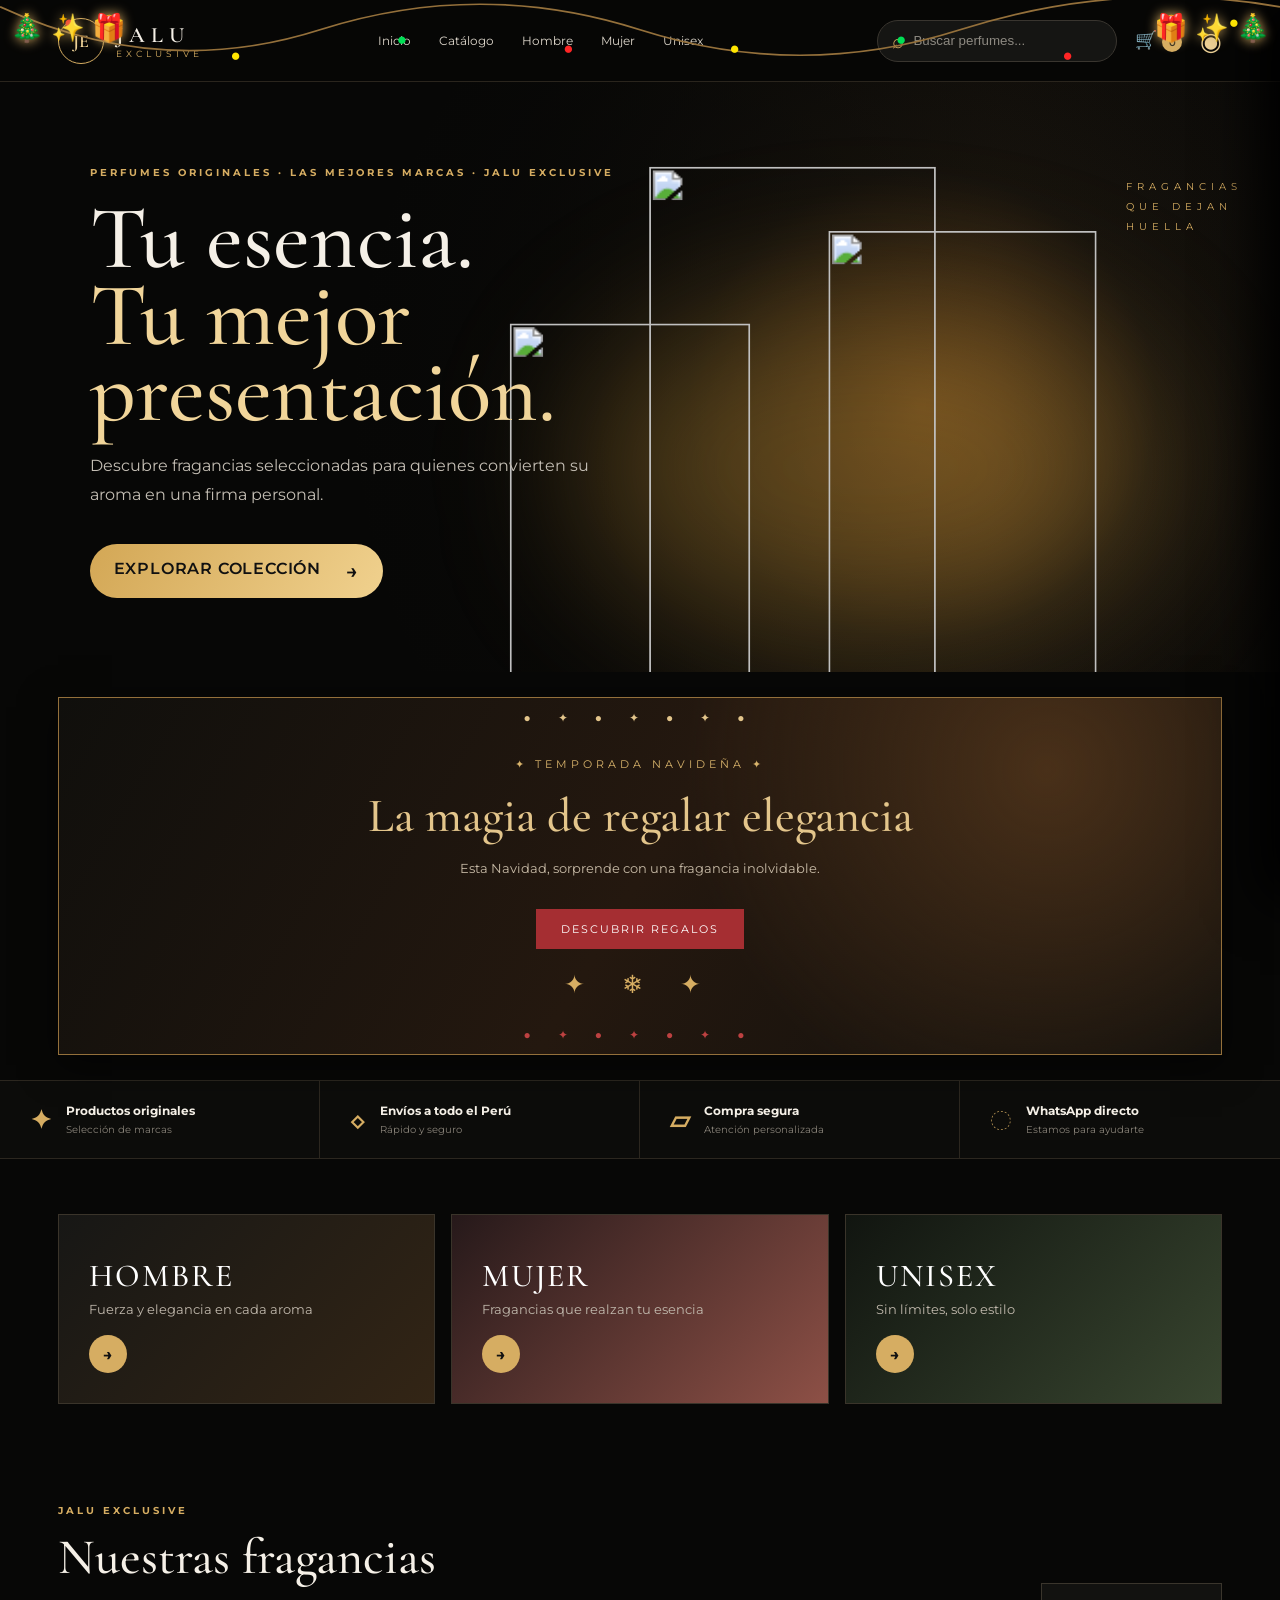
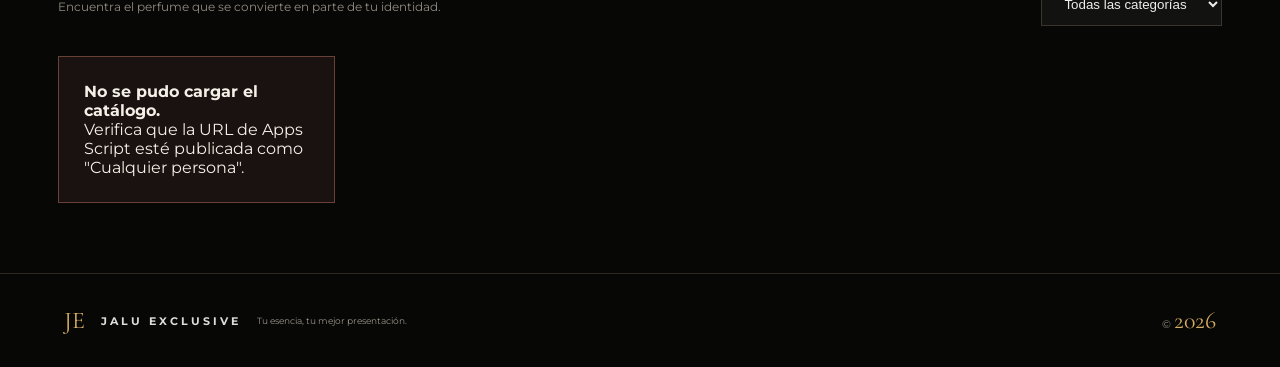
==== commit 9a98049c: "Update index.html" ====
--- a/index.html
+++ b/index.html
@@ -8,6 +8,23 @@
 <link rel="stylesheet" href="styles.css">
 </head>
 <body>
+  
+<!-- GUIRNALDA DE LUCES NAVIDEÑAS -->
+<div class="luces-guirnalda">
+  <svg viewBox="0 0 1200 100" preserveAspectRatio="none">
+    <path d="M0 8 Q150 95 300 35 T600 35 T900 35 T1200 8"
+      fill="none" stroke="#94703b" stroke-width="2"/>
+  </svg>
+  <span class="bombilla luz-1">●</span>
+  <span class="bombilla luz-2">●</span>
+  <span class="bombilla luz-3">●</span>
+  <span class="bombilla luz-4">●</span>
+  <span class="bombilla luz-5">●</span>
+  <span class="bombilla luz-6">●</span>
+  <span class="bombilla luz-7">●</span>
+  <span class="bombilla luz-8">●</span>
+</div>
+
 <header class="header">
   <a class="brand" href="#inicio" aria-label="Jalu Exclusive">
     <span class="brand-mark">JE</span>
--- a/styles.css
+++ b/styles.css
@@ -189,3 +189,209 @@
     opacity: 1;
   }
 }
+/* NAVIDAD JALU EXCLUSIVE */
+.christmas-banner {
+  position: relative;
+  overflow: hidden;
+  margin: 25px 4.5%;
+  padding: 55px 30px;
+  text-align: center;
+  background:
+    radial-gradient(circle at 85% 20%, #493019, transparent 35%),
+    linear-gradient(120deg, #100f0c, #24180f, #100f0c);
+  border: 1px solid #94703b;
+  box-shadow: 0 10px 35px #0008;
+}
+
+.christmas-content span {
+  color: #d8b36b;
+  letter-spacing: 4px;
+  font-size: 11px;
+}
+
+.christmas-content h2 {
+  color: #e3c58b;
+  font: 500 48px 'Cormorant Garamond', serif;
+  margin: 15px 0;
+}
+
+.christmas-content p {
+  color: #c8bba7;
+  font-size: 13px;
+}
+
+.christmas-content a {
+  display: inline-block;
+  margin-top: 20px;
+  padding: 13px 25px;
+  background: #a52e32;
+  color: white;
+  text-decoration: none;
+  font-size: 11px;
+  letter-spacing: 2px;
+}
+
+.christmas-decoration {
+  color: #d6ad62;
+  font-size: 25px;
+  margin-top: 20px;
+  letter-spacing: 15px;
+}
+
+@media(max-width:650px) {
+  .christmas-banner {
+    margin: 20px 4%;
+    padding: 40px 15px;
+  }
+
+  .christmas-content h2 {
+    font-size: 36px;
+  }
+}
+
+/* ADORNOS NAVIDEÑOS EN LA PARTE SUPERIOR */
+body::before,
+body::after {
+  position: fixed;
+  top: 8px;
+  z-index: 9999;
+  pointer-events: none;
+  font-size: 27px;
+  line-height: 1.5;
+  filter: drop-shadow(0 0 6px #d6ad62);
+}
+
+body::before {
+  content: "🎄 ✨ 🎁";
+  left: 10px;
+}
+
+body::after {
+  content: "🎁 ✨ 🎄";
+  right: 10px;
+}
+
+@media (max-width: 650px) {
+  body::before,
+  body::after {
+    font-size: 17px;
+    top: 5px;
+  }
+}
+
+/* MOVIMIENTO DE ADORNOS NAVIDEÑOS */
+@keyframes navidadBalanceo {
+  0%, 100% {
+    transform: rotate(-8deg) translateY(0);
+  }
+  50% {
+    transform: rotate(8deg) translateY(5px);
+  }
+}
+
+@keyframes navidadBrillo {
+  0%, 100% {
+    opacity: 0.65;
+    filter: drop-shadow(0 0 3px #d6ad62);
+  }
+  50% {
+    opacity: 1;
+    filter: drop-shadow(0 0 12px #f5d58b);
+  }
+}
+
+body::before,
+body::after {
+  transform-origin: top center;
+  animation:
+    navidadBalanceo 4s ease-in-out infinite,
+    navidadBrillo 2.5s ease-in-out infinite;
+}
+
+/* LUCES NAVIDEÑAS PARPADEANTES */
+@keyframes lucesNavidad {
+  0%, 100% {
+    opacity: 0.35;
+    box-shadow: 0 0 3px #d6ad62;
+  }
+  50% {
+    opacity: 1;
+    box-shadow: 0 0 12px 4px #f5d58b;
+  }
+}
+
+@keyframes lucesRojo {
+  0%, 100% {
+    opacity: 0.4;
+    box-shadow: 0 0 3px #a52e32;
+  }
+  50% {
+    opacity: 1;
+    box-shadow: 0 0 12px 4px #d83b42;
+  }
+}
+
+.christmas-banner::before,
+.christmas-banner::after {
+  content: "●  ✦  ●  ✦  ●  ✦  ●";
+  position: absolute;
+  top: 12px;
+  left: 0;
+  width: 100%;
+  text-align: center;
+  letter-spacing: 12px;
+  color: #e3c58b;
+  font-size: 12px;
+  animation: lucesNavidad 1.8s ease-in-out infinite;
+  pointer-events: none;
+}
+
+.christmas-banner::after {
+  top: auto;
+  bottom: 12px;
+  color: #bd4141;
+  animation: lucesRojo 2.2s ease-in-out infinite;
+}
+
+/* GUIRNALDA DE LUCES NAVIDEÑAS */
+.luces-guirnalda {
+  position: fixed;
+  top: 0;
+  left: 0;
+  width: 100%;
+  height: 85px;
+  z-index: 9998;
+  pointer-events: none;
+}
+
+.luces-guirnalda svg {
+  width: 100%;
+  height: 100%;
+  overflow: visible;
+}
+
+.bombilla {
+  position: absolute;
+  font-size: 17px;
+  animation: parpadeoNavidad 1.2s infinite alternate;
+}
+
+.luz-1 { left: 5%; top: 12px; color: #ff2525; }
+.luz-2 { left: 18%; top: 45px; color: #ffe600; animation-delay: .3s; }
+.luz-3 { left: 31%; top: 29px; color: #00df55; animation-delay: .6s; }
+.luz-4 { left: 44%; top: 38px; color: #ff2525; animation-delay: .9s; }
+.luz-5 { left: 57%; top: 38px; color: #ffe600; animation-delay: .2s; }
+.luz-6 { left: 70%; top: 29px; color: #00df55; animation-delay: .5s; }
+.luz-7 { left: 83%; top: 45px; color: #ff2525; animation-delay: .8s; }
+.luz-8 { left: 96%; top: 12px; color: #ffe600; animation-delay: 1s; }
+
+@keyframes parpadeoNavidad {
+  from {
+    opacity: .35;
+    filter: drop-shadow(0 0 2px currentColor);
+  }
+  to {
+    opacity: 1;
+    filter: drop-shadow(0 0 10px currentColor);
+  }
+}
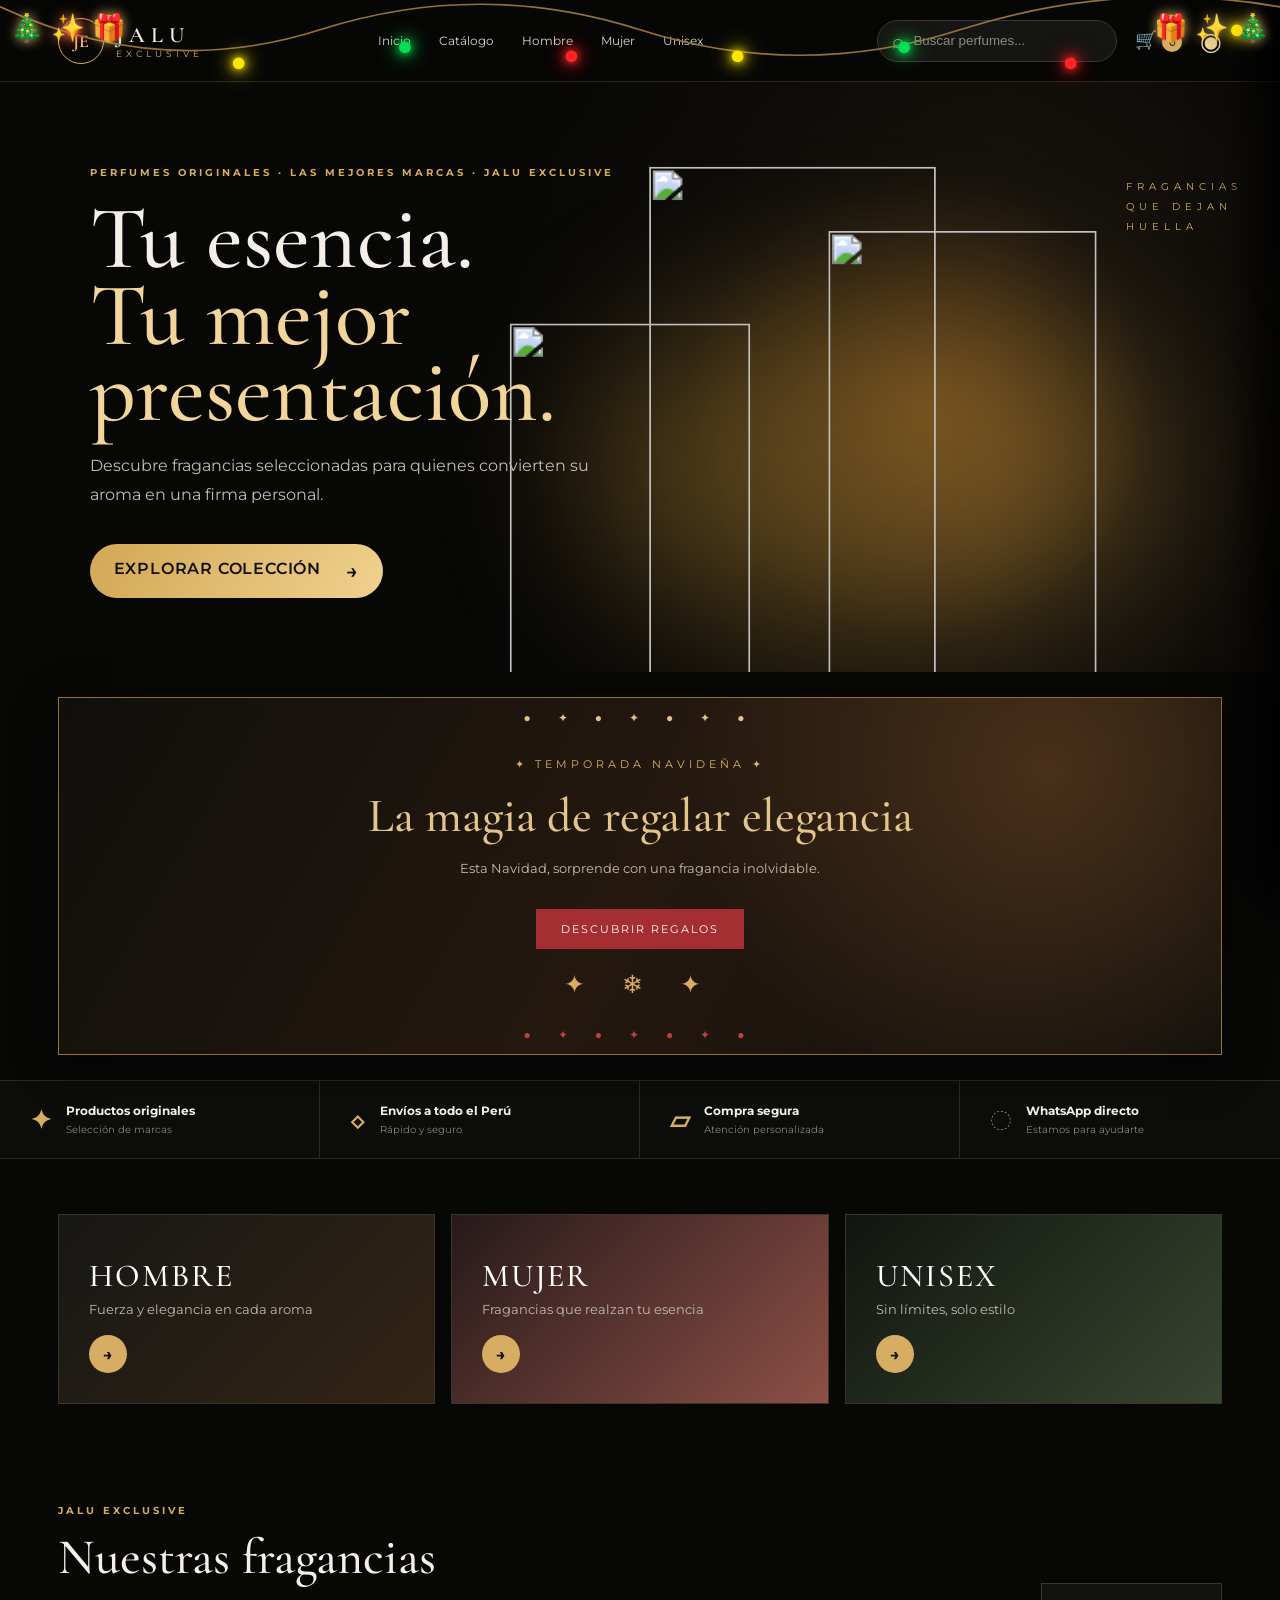
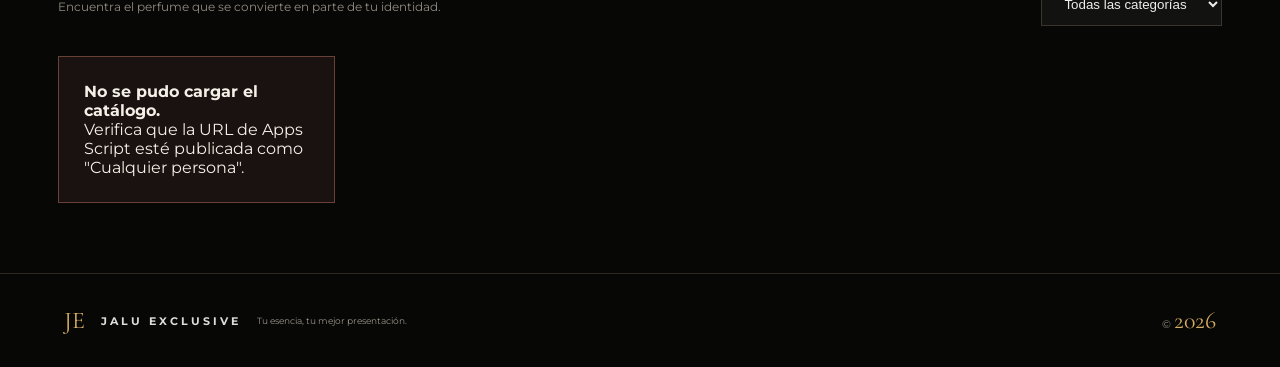
==== commit 923de91f: "Update index.html" ====
--- a/index.html
+++ b/index.html
@@ -1,6 +1,16 @@
 <!doctype html>
 <html lang="es">
 <head>
+  
+<!-- GOOGLE ANALYTICS - JALU EXCLUSIVE -->
+<script async src="https://www.googletagmanager.com/gtag/js?id=G-CZXKL5JCDK"></script>
+<script>
+  window.dataLayer = window.dataLayer || [];
+  function gtag(){dataLayer.push(arguments);}
+  gtag('js', new Date());
+  gtag('config', 'G-CZXKL5JCDK');
+</script>
+
 <meta charset="utf-8">
 <meta name="viewport" content="width=device-width,initial-scale=1">
 <title>Jalu Exclusive | Perfumería de lujo</title>
--- a/styles.css
+++ b/styles.css
@@ -370,11 +370,17 @@
   overflow: visible;
 }
 
+
 .bombilla {
   position: absolute;
-  font-size: 17px;
+  font-size: 27px;
+  font-weight: bold;
   animation: parpadeoNavidad 1.2s infinite alternate;
-}
+  text-shadow: 0 0 8px currentColor,
+               0 0 16px currentColor,
+               0 0 25px currentColor;
+}
+
 
 .luz-1 { left: 5%; top: 12px; color: #ff2525; }
 .luz-2 { left: 18%; top: 45px; color: #ffe600; animation-delay: .3s; }
@@ -395,3 +401,51 @@
     filter: drop-shadow(0 0 10px currentColor);
   }
 }
+
+/* LUCES NAVIDEÑAS DE COLORES JALU EXCLUSIVE */
+.luces-guirnalda {
+  position: fixed;
+  top: 0;
+  left: 0;
+  width: 100%;
+  height: 85px;
+  z-index: 9998;
+  pointer-events: none;
+}
+
+.luces-guirnalda svg {
+  width: 100%;
+  height: 100%;
+}
+
+
+.bombilla {
+  position: absolute;
+  font-size: 27px;
+  font-weight: bold;
+  animation: parpadeoNavidad 1.2s infinite alternate;
+  text-shadow: 0 0 8px currentColor,
+               0 0 16px currentColor,
+               0 0 25px currentColor;
+}
+
+
+.luz-1 { left: 5%; top: 12px; color: #ff2525; }
+.luz-2 { left: 18%; top: 45px; color: #ffe600; animation-delay: .3s; }
+.luz-3 { left: 31%; top: 29px; color: #00df55; animation-delay: .6s; }
+.luz-4 { left: 44%; top: 38px; color: #ff2525; animation-delay: .9s; }
+.luz-5 { left: 57%; top: 38px; color: #ffe600; animation-delay: .2s; }
+.luz-6 { left: 70%; top: 29px; color: #00df55; animation-delay: .5s; }
+.luz-7 { left: 83%; top: 45px; color: #ff2525; animation-delay: .8s; }
+.luz-8 { left: 96%; top: 12px; color: #ffe600; animation-delay: 1s; }
+
+@keyframes parpadeoNavidad {
+  from {
+    opacity: .35;
+    filter: drop-shadow(0 0 2px currentColor);
+  }
+  to {
+    opacity: 1;
+    filter: drop-shadow(0 0 10px currentColor);
+  }
+}
